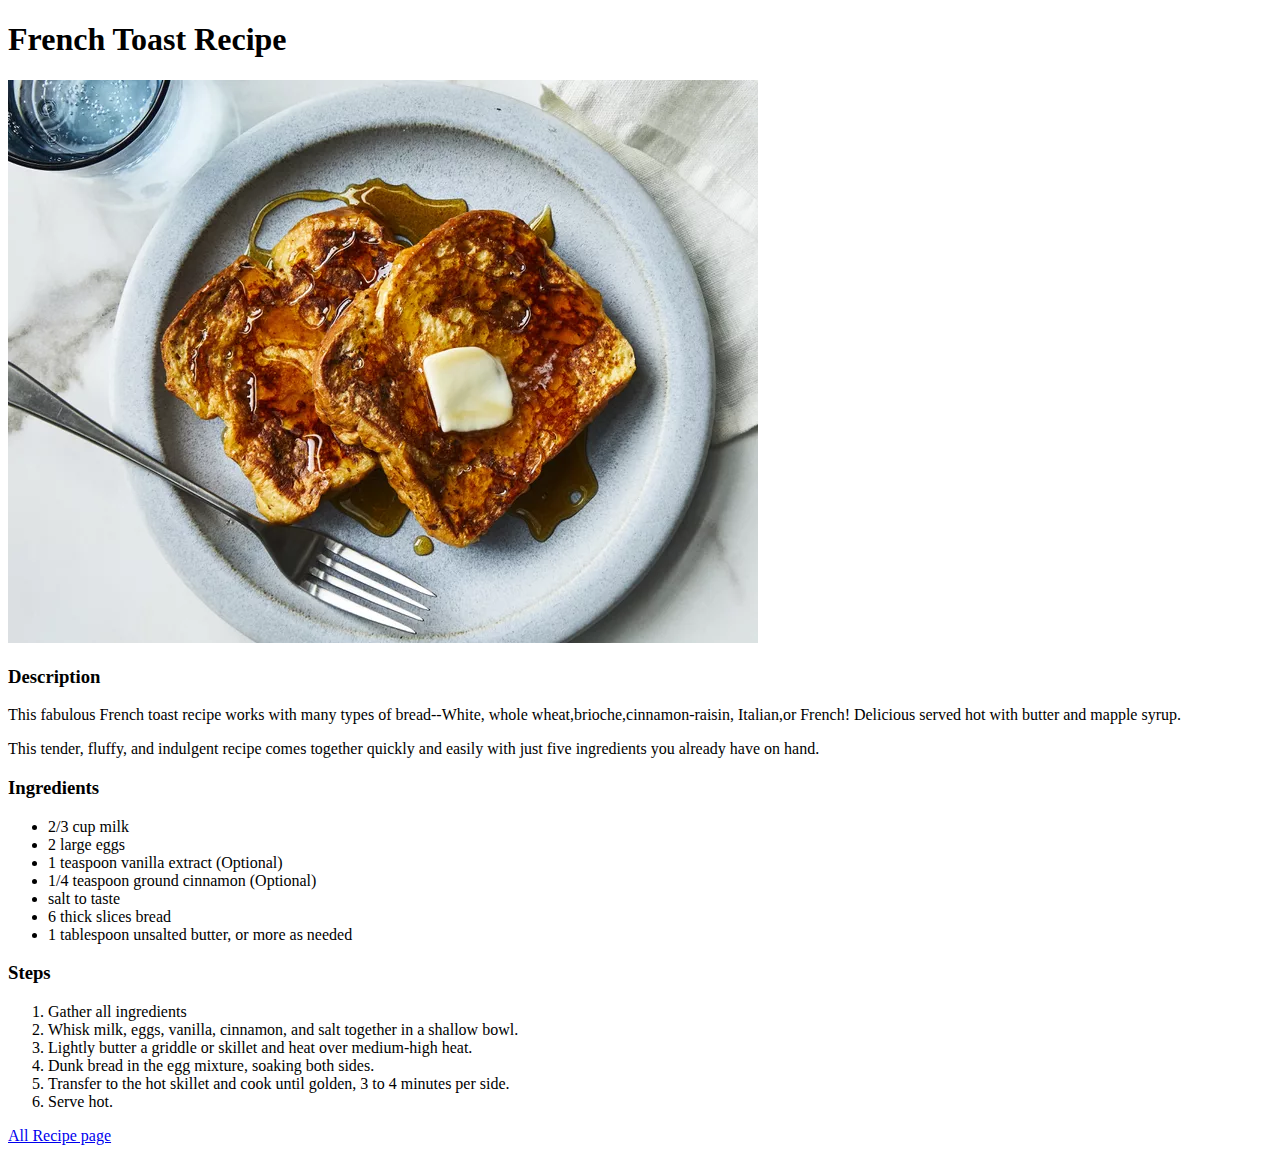
==== recipes/french-toast.html @ bff8aa50 "Update french-toast.html" ====
<!DOCTYPE html>
<html lang="en">
<head>
    <link rel="stylesheet" href="./styles.css" />
    <meta charset="UTF-8">
    <title>French Toast Recipe</title>
</head>
<body>
    <h1 id="heading1">French Toast Recipe</h1>
    <img src="french-toast.webp" alt="french toast image" id="img"/>
    <h3 id="head2">Description</h3>
    <p>This fabulous French toast recipe works with many types of bread--White, whole wheat,brioche,cinnamon-raisin, Italian,or French! Delicious served hot with butter and mapple syrup.</p>
    <p>This tender, fluffy, and indulgent recipe comes together quickly and easily with just five ingredients you already have on hand.</p>
    <h3 id="head2">Ingredients</h3>
    <ul>
        <li>2/3 cup milk</li>
        <li>2 large eggs</li>
        <li>1 teaspoon vanilla extract (Optional)</li>
        <li>1/4 teaspoon ground cinnamon (Optional)</li>
        <li>salt to taste</li>
        <li>6 thick slices bread</li>
        <li>1 tablespoon unsalted butter, or more as needed</li>

    </ul>
    <h3 id="head2">Steps</h3>
    <ol>
        <li>Gather all ingredients</li>
        <li>Whisk milk, eggs, vanilla, cinnamon, and salt together in a shallow bowl.</li>
        <li>Lightly butter a griddle or skillet and heat over medium-high heat.</li>
        <li>Dunk bread in the egg mixture, soaking both sides.</li>
        <li>Transfer to the hot skillet and cook until golden, 3 to 4 minutes per side.</li>
        <li>Serve hot.</li>
    </ol>
    <a href="../index.html">All Recipe page</a>
</body>
</html>
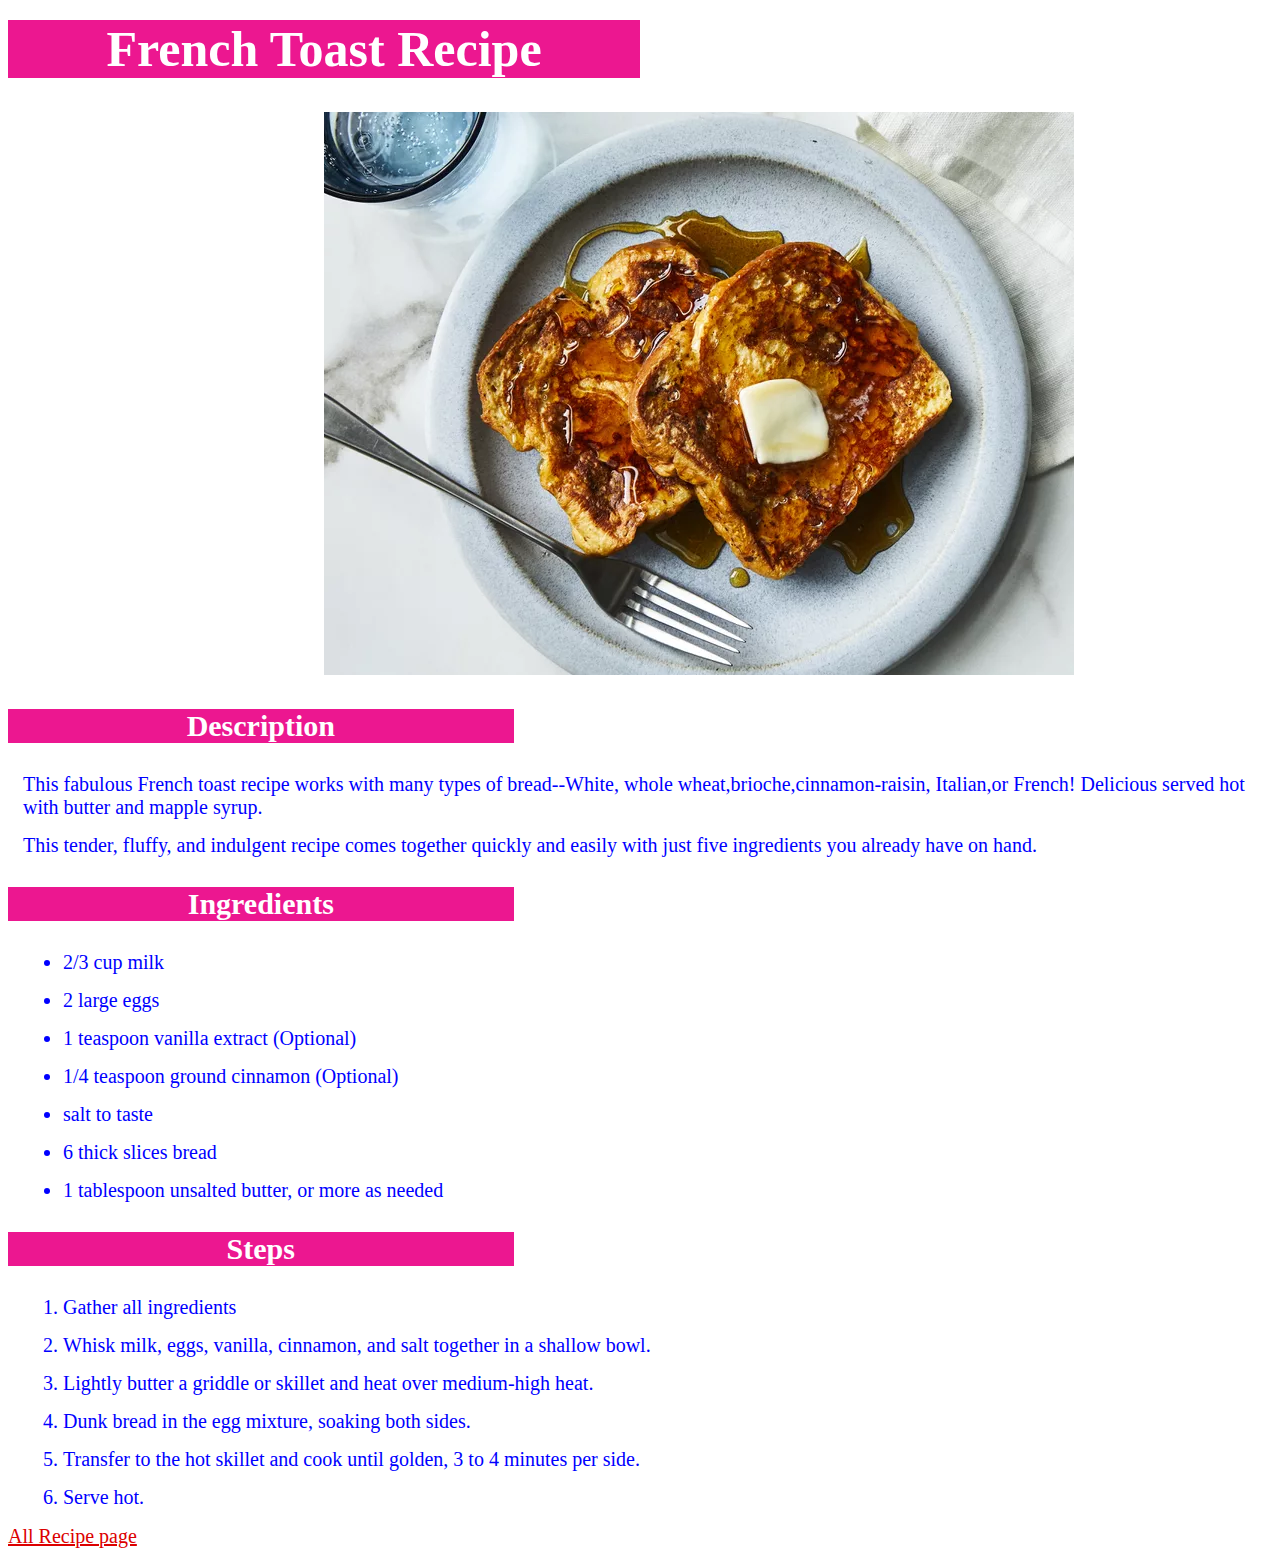
==== commit 77474132: "Update french-toast.html" ====
--- a/recipes/french-toast.html
+++ b/recipes/french-toast.html
@@ -1,7 +1,7 @@
 <!DOCTYPE html>
 <html lang="en">
 <head>
-    <link rel="stylesheet" href="./styles.css" />
+    <link rel="stylesheet" href="../styles.css" />
     <meta charset="UTF-8">
     <title>French Toast Recipe</title>
 </head>
--- a/styles.css
+++ b/styles.css
@@ -0,0 +1,40 @@
+h1 {
+    background-color: rgb(236,23,144);
+    color: white;
+    width: 30%;
+    text-align: center;
+    margin-top: 20px;
+    font-size: 50px;
+}
+
+li,p {
+    margin: 15px;
+    font-size: 20px;
+    color: blue;
+}
+
+#heading1 {
+    background-color: rgb(236,23,144);
+    color: white;
+    width: 50%;
+    text-align: center;
+    margin-top: 20px;
+    font-size: 50px;
+}
+
+#head2 {
+    background-color: rgb(236,23,144);
+    color: white;
+    text-align: center;
+    font-size: 30px;
+    width: 40%;
+}
+
+a {
+    color: rgb(220, 0, 0);
+    font-size:20px;
+}
+
+#img {
+    margin: 0% 25%;
+}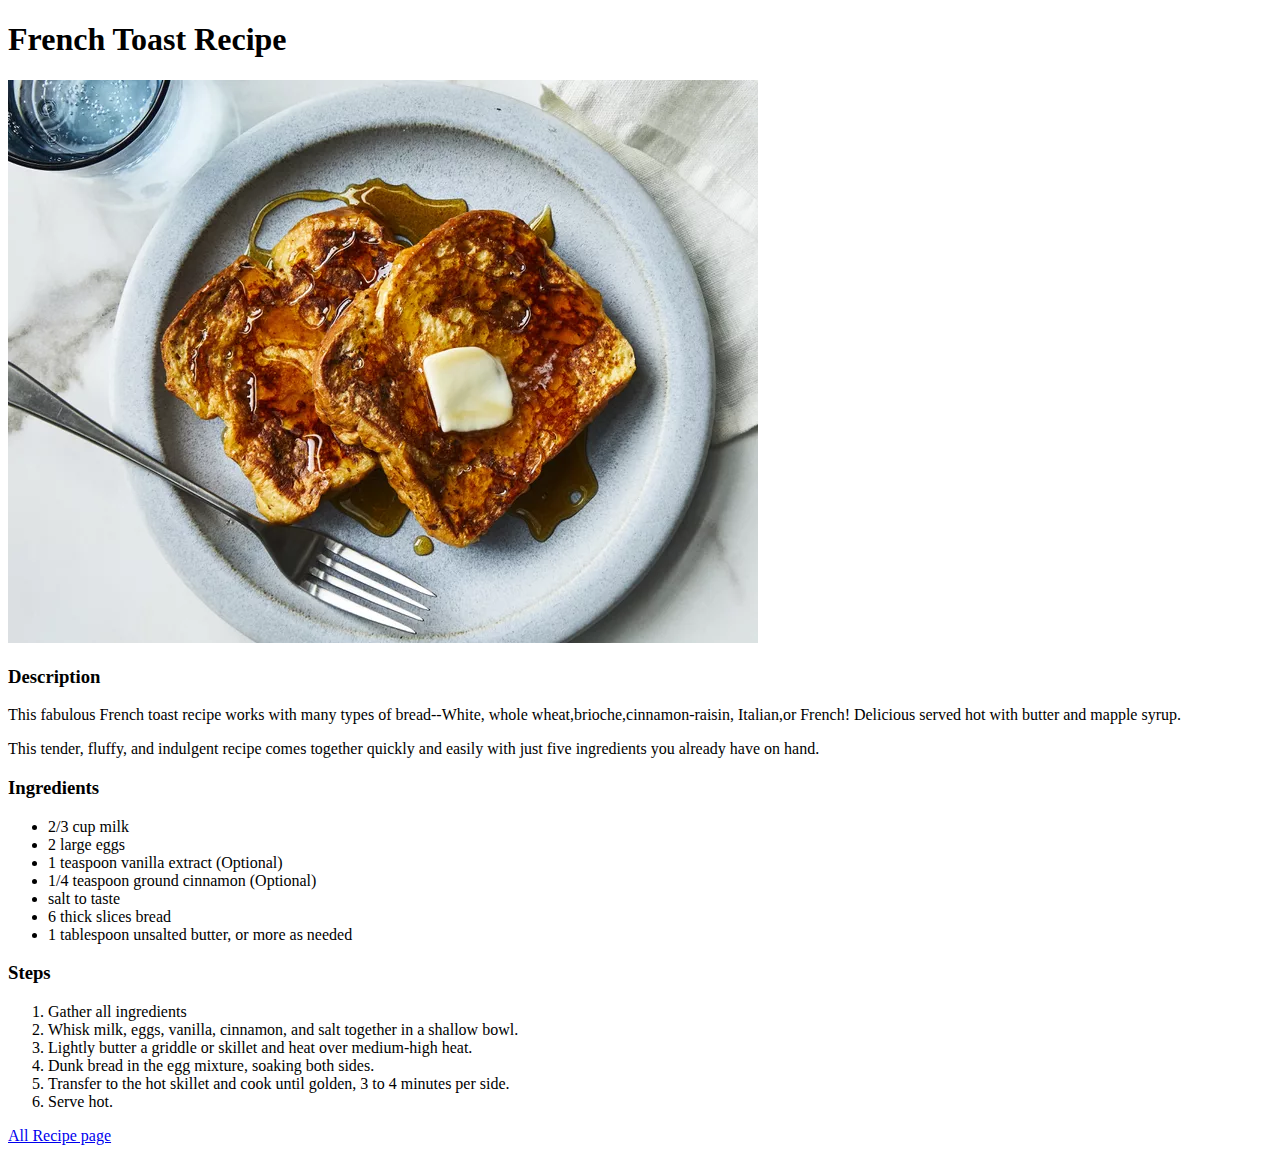
==== commit c8efe9b9: "Update french-toast.html" ====
--- a/recipes/french-toast.html
+++ b/recipes/french-toast.html
@@ -1,7 +1,7 @@
 <!DOCTYPE html>
 <html lang="en">
 <head>
-    <link rel="stylesheet" href="../styles.css" />
+    <link rel="stylesheet" href="images/styles.css" />
     <meta charset="UTF-8">
     <title>French Toast Recipe</title>
 </head>
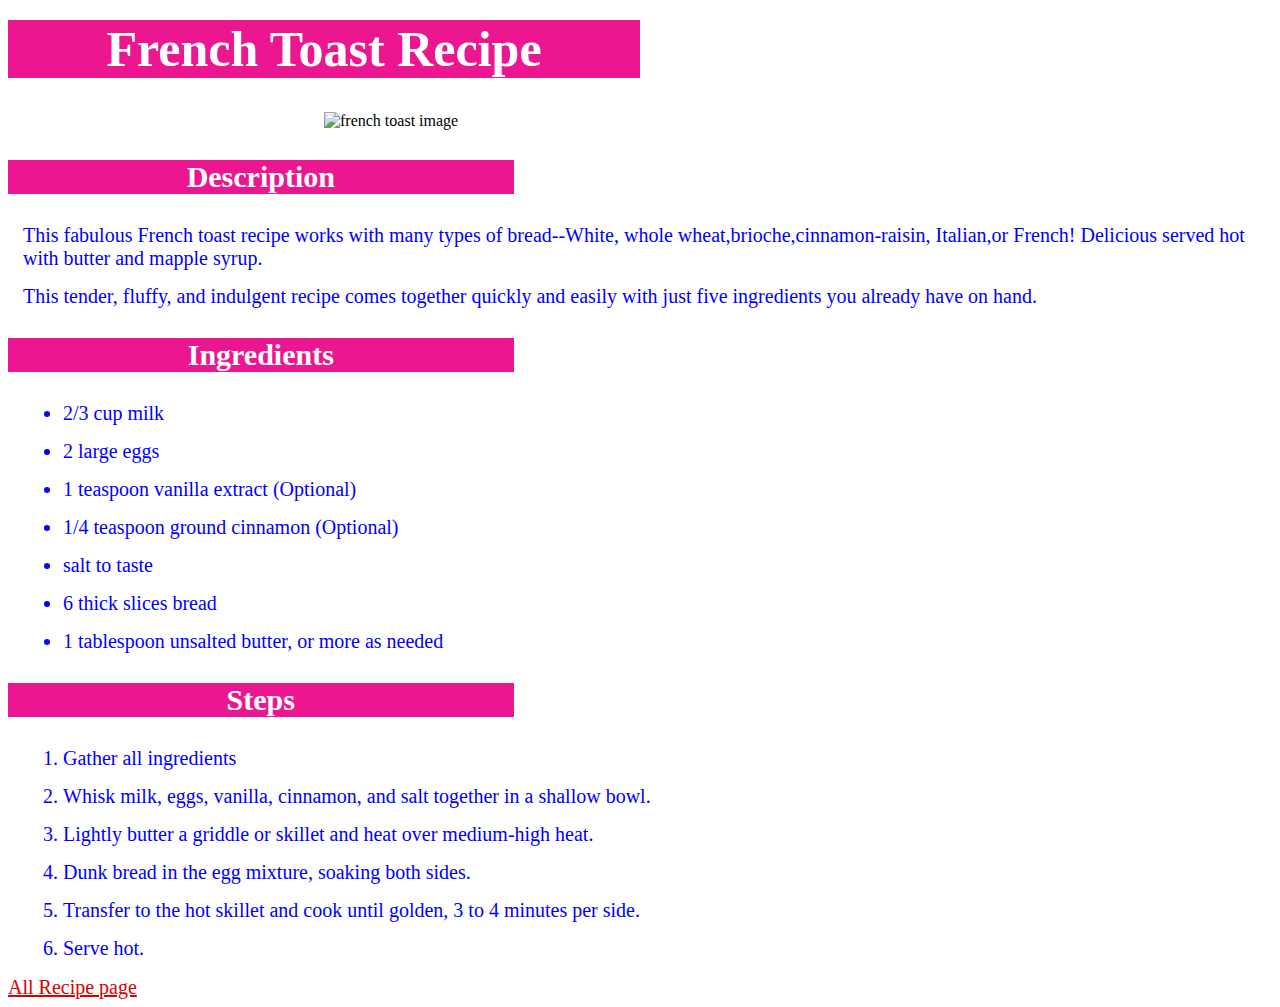
==== commit 12ed1d9b: "Update french-toast.html" ====
--- a/recipes/french-toast.html
+++ b/recipes/french-toast.html
@@ -1,13 +1,13 @@
 <!DOCTYPE html>
 <html lang="en">
 <head>
-    <link rel="stylesheet" href="images/styles.css" />
+    <link rel="stylesheet" href="../styles.css" />
     <meta charset="UTF-8">
     <title>French Toast Recipe</title>
 </head>
 <body>
     <h1 id="heading1">French Toast Recipe</h1>
-    <img src="french-toast.webp" alt="french toast image" id="img"/>
+    <img src="./images/french-toast.webp" alt="french toast image" id="img"/>
     <h3 id="head2">Description</h3>
     <p>This fabulous French toast recipe works with many types of bread--White, whole wheat,brioche,cinnamon-raisin, Italian,or French! Delicious served hot with butter and mapple syrup.</p>
     <p>This tender, fluffy, and indulgent recipe comes together quickly and easily with just five ingredients you already have on hand.</p>
--- a/styles.css
+++ b/styles.css
@@ -0,0 +1,40 @@
+h1 {
+    background-color: rgb(236,23,144);
+    color: white;
+    width: 30%;
+    text-align: center;
+    margin-top: 20px;
+    font-size: 50px;
+}
+
+li,p {
+    margin: 15px;
+    font-size: 20px;
+    color: blue;
+}
+
+#heading1 {
+    background-color: rgb(236,23,144);
+    color: white;
+    width: 50%;
+    text-align: center;
+    margin-top: 20px;
+    font-size: 50px;
+}
+
+#head2 {
+    background-color: rgb(236,23,144);
+    color: white;
+    text-align: center;
+    font-size: 30px;
+    width: 40%;
+}
+
+a {
+    color: rgb(220, 0, 0);
+    font-size:20px;
+}
+
+#img {
+    margin: 0% 25%;
+}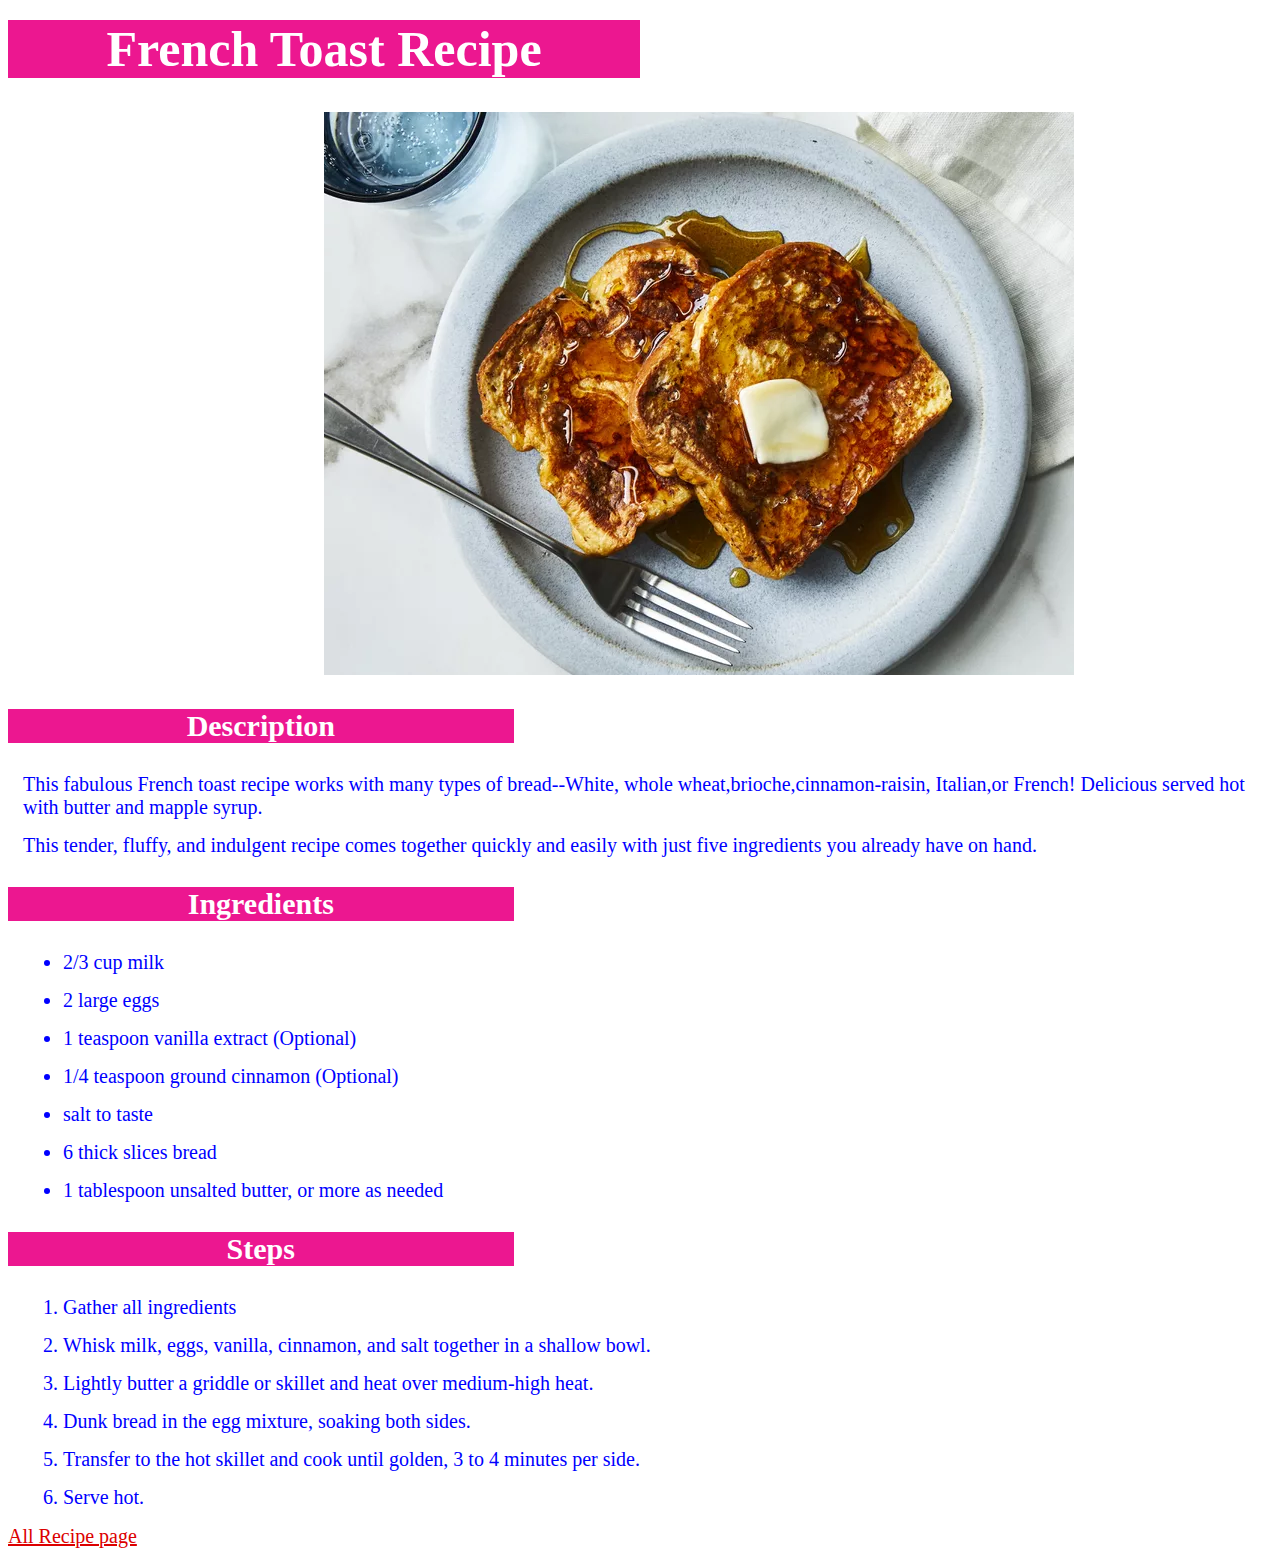
==== commit 821b3884: "Made-changes-using-basic-css-and-images-files" ====
--- a/recipes/french-toast.html
+++ b/recipes/french-toast.html
@@ -1,13 +1,13 @@
 <!DOCTYPE html>
 <html lang="en">
 <head>
-    <link rel="stylesheet" href="../styles.css" />
+    <link rel="stylesheet" href="../styles.css"/>
     <meta charset="UTF-8">
     <title>French Toast Recipe</title>
 </head>
 <body>
     <h1 id="heading1">French Toast Recipe</h1>
-    <img src="./images/french-toast.webp" alt="french toast image" id="img"/>
+    <img src="images/french-toast.webp" alt="french toast image" id="img"/>
     <h3 id="head2">Description</h3>
     <p>This fabulous French toast recipe works with many types of bread--White, whole wheat,brioche,cinnamon-raisin, Italian,or French! Delicious served hot with butter and mapple syrup.</p>
     <p>This tender, fluffy, and indulgent recipe comes together quickly and easily with just five ingredients you already have on hand.</p>
@@ -33,4 +33,4 @@
     </ol>
     <a href="../index.html">All Recipe page</a>
 </body>
-</html>
+</html>